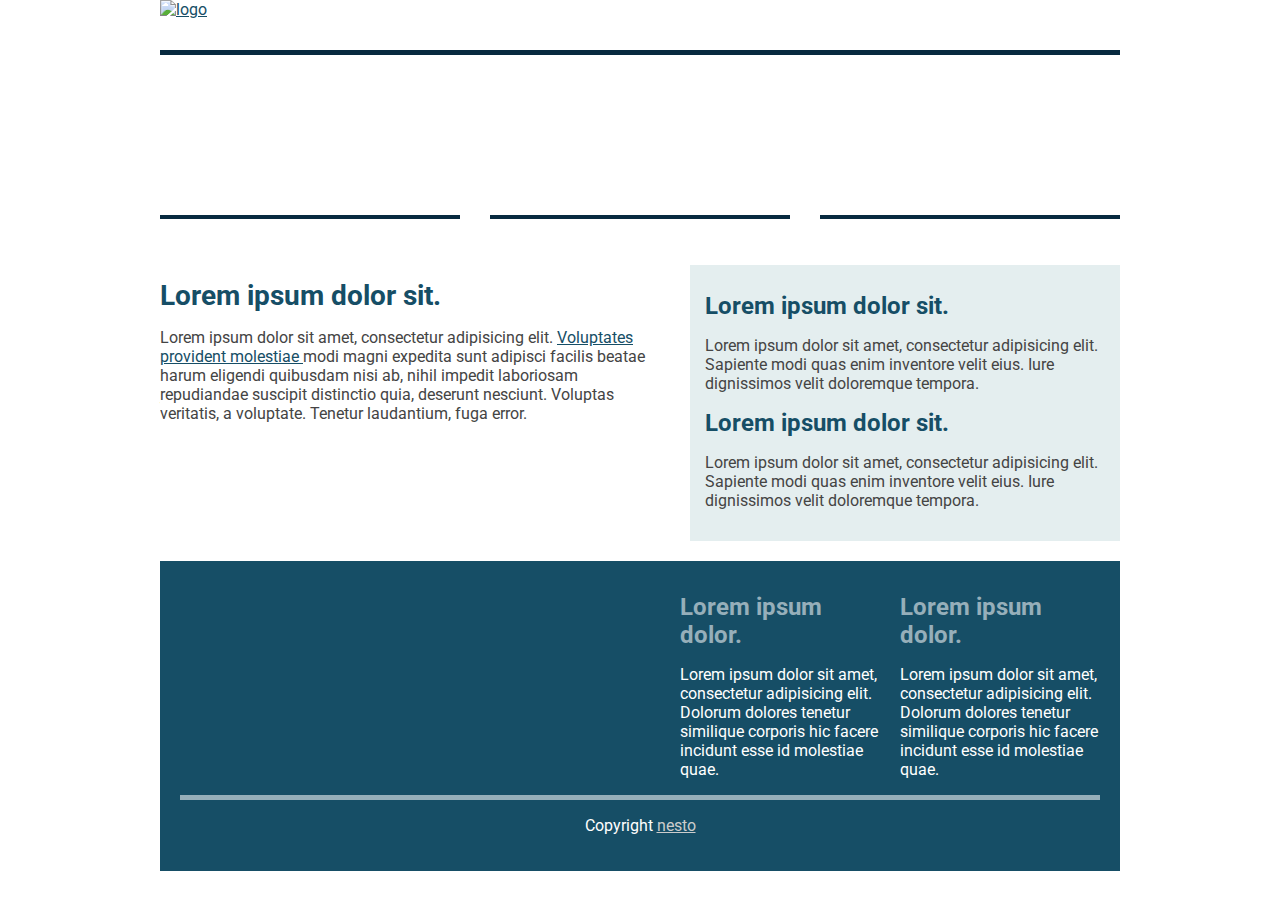
==== index.html @ aca41f37 "First commit" ====
<!doctype html>
<html lang="sr">

<head>
    <meta charset="utf-8">
    <title>Noew</title>
    <link href="https://fonts.googleapis.com/css?family=Roboto:300,300i,400,400i,700,700i&amp;subset=latin-ext"
        rel="stylesheet">
    <link rel="stylesheet" href="https://use.fontawesome.com/releases/v5.6.3/css/all.css"
        integrity="sha384-UHRtZLI+pbxtHCWp1t77Bi1L4ZtiqrqD80Kn4Z8NTSRyMA2Fd33n5dQ8lWUE00s/" crossorigin="anonymous">
    <link href="main.css" rel="stylesheet" type="text/css">
</head>

<body class="front">
    <!-- non-front za o nama -->

    <div id="wrapper">

        <div id="header">

            <div class="logo">
                <a href="index.html"><img src="images/logo.png" alt="logo"> </a>
            </div>

            <div class="nav">
                <ul>
                    <li><a href="index.html" class="klik">početna</a></li>
                    <li><a href="onama.html">o nama</a></li>
                    <li><a href="usluge.html">usluge</a></li>
                    <li><a href="kontakt.html">kontakt</a></li>
                </ul>
            </div>

        </div><!-- end #header -->

        <div id="hero">

            <img src="images/hero.jpg" alt="">

            <div id="heroText">
                <h1>Lorem ipsum<br><span>dolor sit <span>amet</span></span></h1>
            </div>

        </div><!-- end #hero -->

        <div id="products">

            <div class="product">
                <a href="#">
                    <img src="images/p1.jpg" alt="">
                    <span>lorem</span>
                </a>
            </div><!-- end .product -->

            <div class="product">
                <a href="#">
                    <img src="images/p2.jpg" alt="">
                    <span>lorem</span>
                </a>
            </div><!-- end .product -->

            <div class="product">
                <a href="#">
                    <img src="images/p3.jpg" alt="">
                    <span>lorem</span>
                </a>
            </div><!-- end .product -->
        </div> <!-- end #products-->

        <div id="main">
            <h2>Lorem ipsum dolor sit.</h2>
            <p>Lorem ipsum dolor sit amet, consectetur adipisicing elit. <a href="#">Voluptates provident molestiae
                </a>modi magni expedita sunt adipisci facilis beatae harum eligendi quibusdam nisi ab, nihil impedit
                laboriosam repudiandae suscipit distinctio quia, deserunt nesciunt. Voluptas veritatis, a voluptate.
                Tenetur laudantium, fuga error.</p>
        </div><!-- end #main -->

        <div id="sidebar">
            <i class="fas fa-trophy ico"></i>
            <i class="fas fa-bolt ikonica fa-spin"></i>
            <h3> Lorem ipsum dolor sit.</h3>
            <p>Lorem ipsum dolor sit amet, consectetur adipisicing elit. Sapiente modi quas enim inventore velit eius.
                Iure dignissimos velit doloremque tempora.</p>
            <i class="fas fa-cogs ico"></i>
            <h3>Lorem ipsum dolor sit.</h3>
            <p>Lorem ipsum dolor sit amet, consectetur adipisicing elit. Sapiente modi quas enim inventore velit eius.
                Iure dignissimos velit doloremque tempora.</p>
        </div><!-- end #sidebar -->

        <div id="footer">

            <div id="footerLogo">
                <img src="images/logo_footer.png" alt="">
            </div>

            <div class="footerText">
                <h3>Lorem ipsum dolor.</h3>
                <p>Lorem ipsum dolor sit amet, consectetur adipisicing elit. Dolorum dolores tenetur similique corporis
                    hic facere incidunt esse id molestiae quae.</p>
            </div>

            <div class="footerText">
                <h3>Lorem ipsum dolor.</h3>
                <p>Lorem ipsum dolor sit amet, consectetur adipisicing elit. Dolorum dolores tenetur similique corporis
                    hic facere incidunt esse id molestiae quae.</p>
            </div>

            <div id="footerCopy">
                <p>Copyright <a href="#">nesto</a></p>
            </div>

        </div><!-- end #footer -->

    </div><!-- end #wrapper -->

</body>

</html>
---- main.css ----
@charset "utf-8";
/* CSS Document */

body {
    margin: 0;
    padding: 0;
    font-family: Roboto, Arial, sans-serif;
    color: #444;
    font-size: 16px;
}

h1,
h2,
h3,
h4,
h5,
h6 {
    color: #164E66;
    margin: 0.5em 0 0.3em;
}

h1 {
    font-size: 38px;
}

h2 {
    font-size: 28px;
}

h3 {
    font-size: 24px;
}

h4 {
    font-size: 22px;
}

h5 {
    font-size: 20px;
}

h6 {
    font-size: 18px;
}

::selection {
    background: #925805;
    color: #FFF;
}

.klik:after {
    content: "Klikni na mene!";
    position: absolute;
    display: none;
    top: 50px;
    right: 380px;
    background: lime;
    width: 120px;
    border-radius: 20px;
    padding: 8px;
}

.klik:hover::after {
    display: block;
}

a:link,
a:visited {
    color: #164E66;
}

a:hover {
    color: #925805;
    text-decoration: none;
}

a:active {
    color: #636363;
}

img {
    vertical-align: bottom;
}

#wrapper {
    margin: 0 auto;
    width: 960px;
}

#header {
    background-image: url(images/bar.png);
    overflow: hidden;
    border-bottom: 5px solid #072A3F;
    margin-bottom: 20px;

}

.logo {
    float: left;
}

.nav {
    float: right;
}

.nav ul {
    padding: 0;
    margin: 0;
    list-style: none;
}

.nav ul li {
    float: left;
}

.nav ul li a {
    display: block;
    padding: 15px;
    height: 20px;
    line-height: 20px;
}

.nav ul li a:link,
.nav ul li a:visited {
    color: #FFF;
    text-decoration: none;
}

.nav ul li a:hover {
    background: #925805;
}

.nav ul li a:active {
    background: #072A3F;
}

#hero {
    position: relative;
    margin: 0;
    margin-bottom: 20px;
}

#heroText {
    background: rgba(0, 0, 0, 0.50);
    transition: 1s all ease;
    position: absolute;
    bottom: 100px;
    left: 60px;
    padding: 20px;
}

#heroText h1 {
    color: #FFF;
    text-transform: uppercase;
    margin: 0;
    font-weight: 300;
}

#heroText h1>span {
    font-weight: 700;
}

#heroText h1>span>span {
    font-style: italic;
    color: yellow;
}

#heroText:hover {
    background: rgba(0, 0, 0, 0.70);
}

#heroText:hover h1>span>span {
    color: red;
}

#products {
    overflow: hidden;
    margin-bottom: 20px;
}

#products .product {
    float: left;
    width: 300px;
    margin-right: 30px;
    margin-bottom: 20px;
}

#products .product:nth-of-type(3) {
    margin-right: 0;
}

.product a {
    display: block;
    text-decoration: none;
}

.product a span {
    display: block;
    font-size: 30px;
    text-transform: uppercase;
    text-align: center;
    margin: 6px 0;
    padding: 10px;
}

.product a:link span,
.product a:visited span {
    background: url(images/bar.png);
    border-bottom: 4px solid #072A3F;
    color: #FFF;
    text-decoration: none;
}

.product a:hover span {
    background: #925805;
    border-bottom: 4px solid #533100;
}

.product a:hover img {
    opacity: 0.5;
}

#main {
    float: left;
    width: 500px;
    margin-bottom: 20px;
}

.not-front #main {
    width: 700px;
}

#sidebar {
    background: #E4EEEF;
    float: right;
    width: 400px;
    padding: 15px;
    margin-bottom: 20px;
}

.not-front #sidebar {
    width: 200px;
}

#sidebar .ikonica {
    font-size: 40px;
    color: red;
}

#sidebar .ico {
    font-size: 40px;
    color: #528A99;

}

#footer {
    background: #164E66;
    clear: both;
    padding: 20px;
    color: #FFF;
}

#footerLogo {
    float: left;
}

.footerText {
    float: right;
    width: 200px;
    margin-left: 20px;
}

#footerCopy {
    text-align: center;
    clear: both;
    border-top: 5px solid #96AFBA;
}

#footer h1,
#footer h2,
#footer h3,
#footer h4,
#footer h5,
#footer h6 {
    color: #96AFBA;
}

#footer a:link,
#footer a:visited {
    color: #ccc;
    text-decoration: underline;
}

#footer a:hover {
    color: yellow;
}

#footer a:active {
    color: red;
}

.product {
    overflow: hidden;
    margin: 40px 0;
}

.product img {
    float: left;
}

.products {
    padding-left: 400px;
}

.products h2 {
    margin-top: 0px;
    text-align: center;
}

#kontaktforma {
    border: 1px solid #CCC;
    margin: 20px 0;
    padding: 10px;
}

#kontaktforma input[type="text"],
#kontaktforma input[type="password"] {
    border: 1px solid #CCC;
    padding: 10px;
    border-radius: 4px;
}
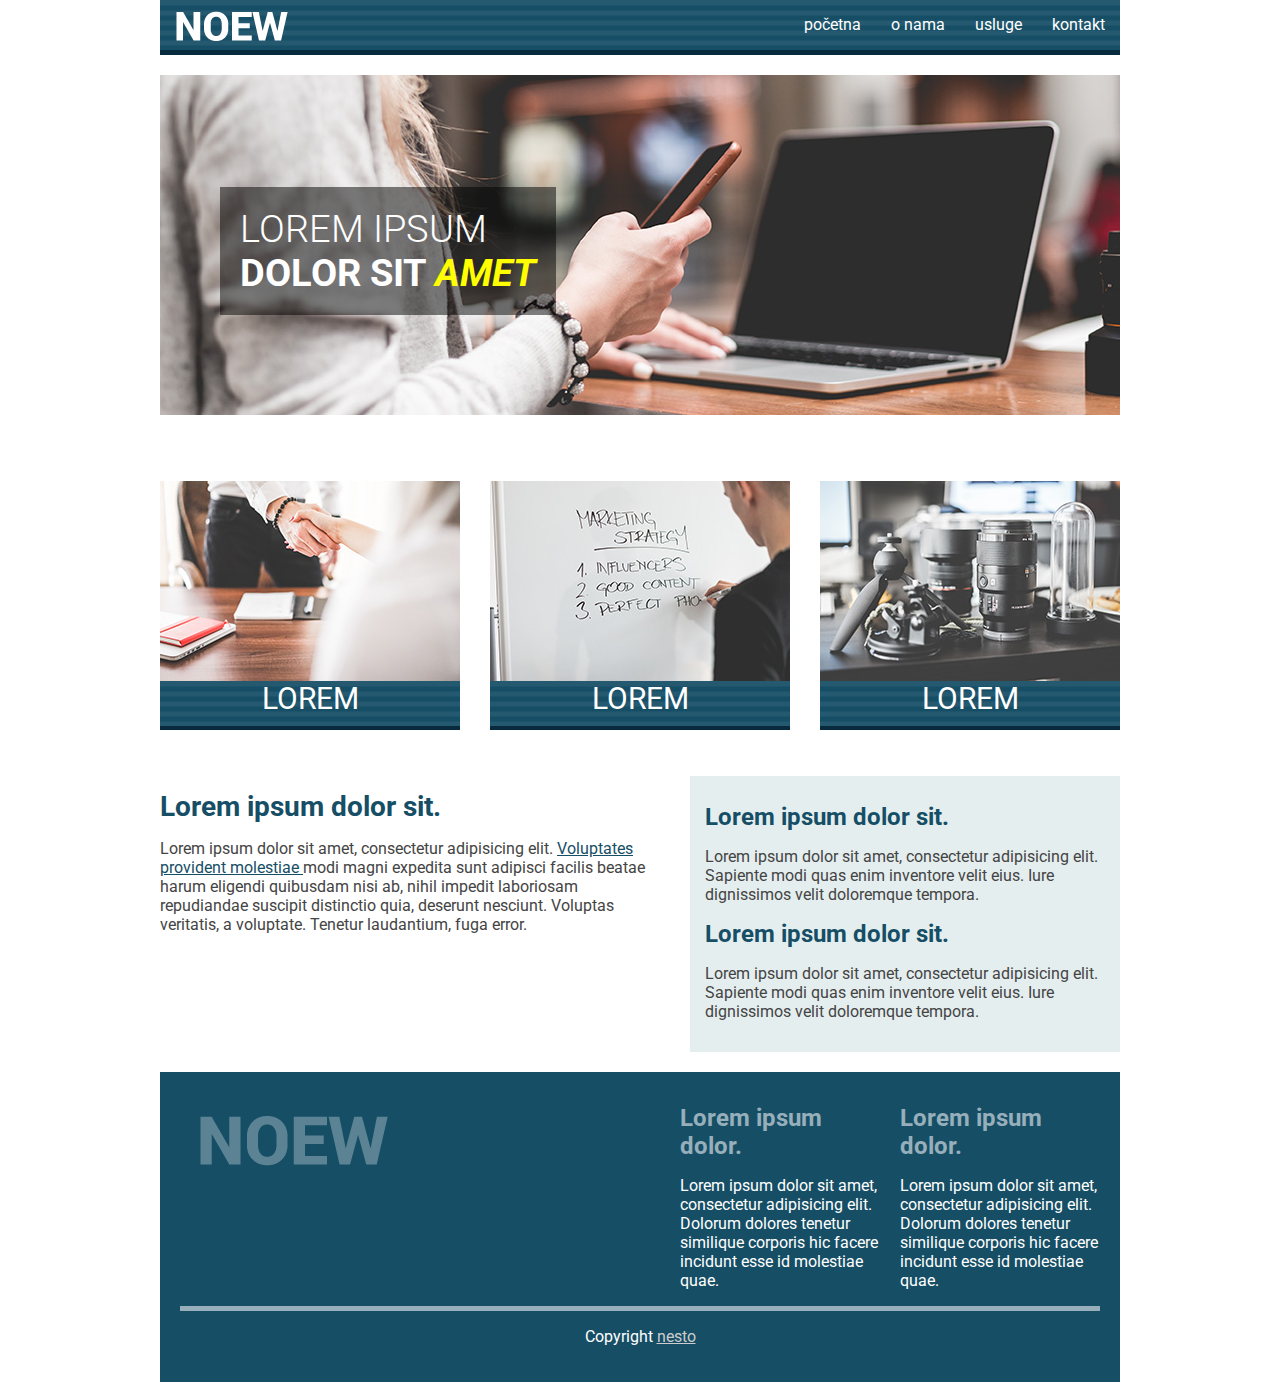
==== commit 272c5f15: "Last commit" ====
--- a/index.html
+++ b/index.html
@@ -32,7 +32,6 @@
             </div>
 
         </div><!-- end #header -->
-
         <div id="hero">
 
             <img src="images/hero.jpg" alt="">
@@ -92,7 +91,6 @@
             <div id="footerLogo">
                 <img src="images/logo_footer.png" alt="">
             </div>
-
             <div class="footerText">
                 <h3>Lorem ipsum dolor.</h3>
                 <p>Lorem ipsum dolor sit amet, consectetur adipisicing elit. Dolorum dolores tenetur similique corporis
@@ -108,7 +106,6 @@
             <div id="footerCopy">
                 <p>Copyright <a href="#">nesto</a></p>
             </div>
-
         </div><!-- end #footer -->
 
     </div><!-- end #wrapper -->
--- a/main.css
+++ b/main.css
@@ -8,7 +8,6 @@
     color: #444;
     font-size: 16px;
 }
-
 h1,
 h2,
 h3,
@@ -47,7 +46,6 @@
     background: #925805;
     color: #FFF;
 }
-
 .klik:after {
     content: "Klikni na mene!";
     position: absolute;
@@ -59,11 +57,9 @@
     border-radius: 20px;
     padding: 8px;
 }
-
 .klik:hover::after {
     display: block;
 }
-
 a:link,
 a:visited {
     color: #164E66;
@@ -86,7 +82,6 @@
     margin: 0 auto;
     width: 960px;
 }
-
 #header {
     background-image: url(images/bar.png);
     overflow: hidden;
@@ -94,7 +89,6 @@
     margin-bottom: 20px;
 
 }
-
 .logo {
     float: left;
 }
@@ -108,11 +102,9 @@
     margin: 0;
     list-style: none;
 }
-
 .nav ul li {
     float: left;
 }
-
 .nav ul li a {
     display: block;
     padding: 15px;
